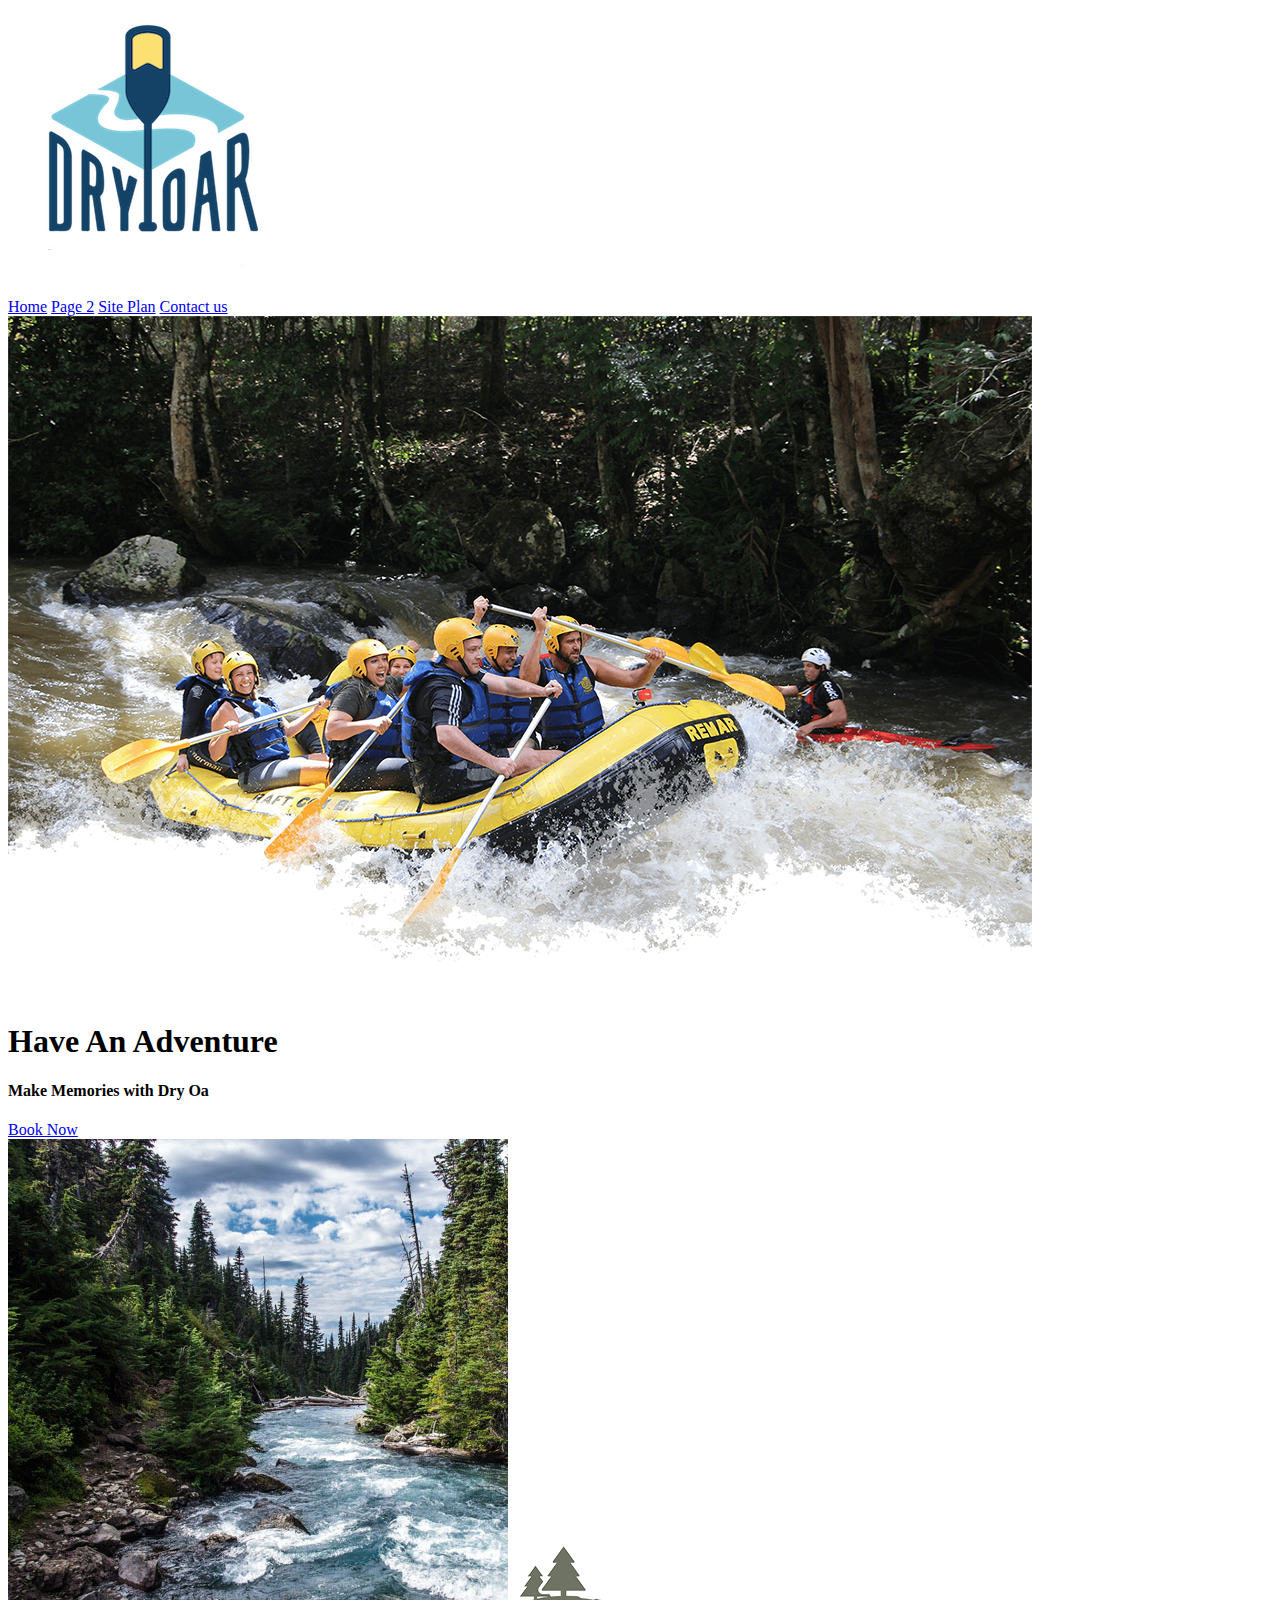
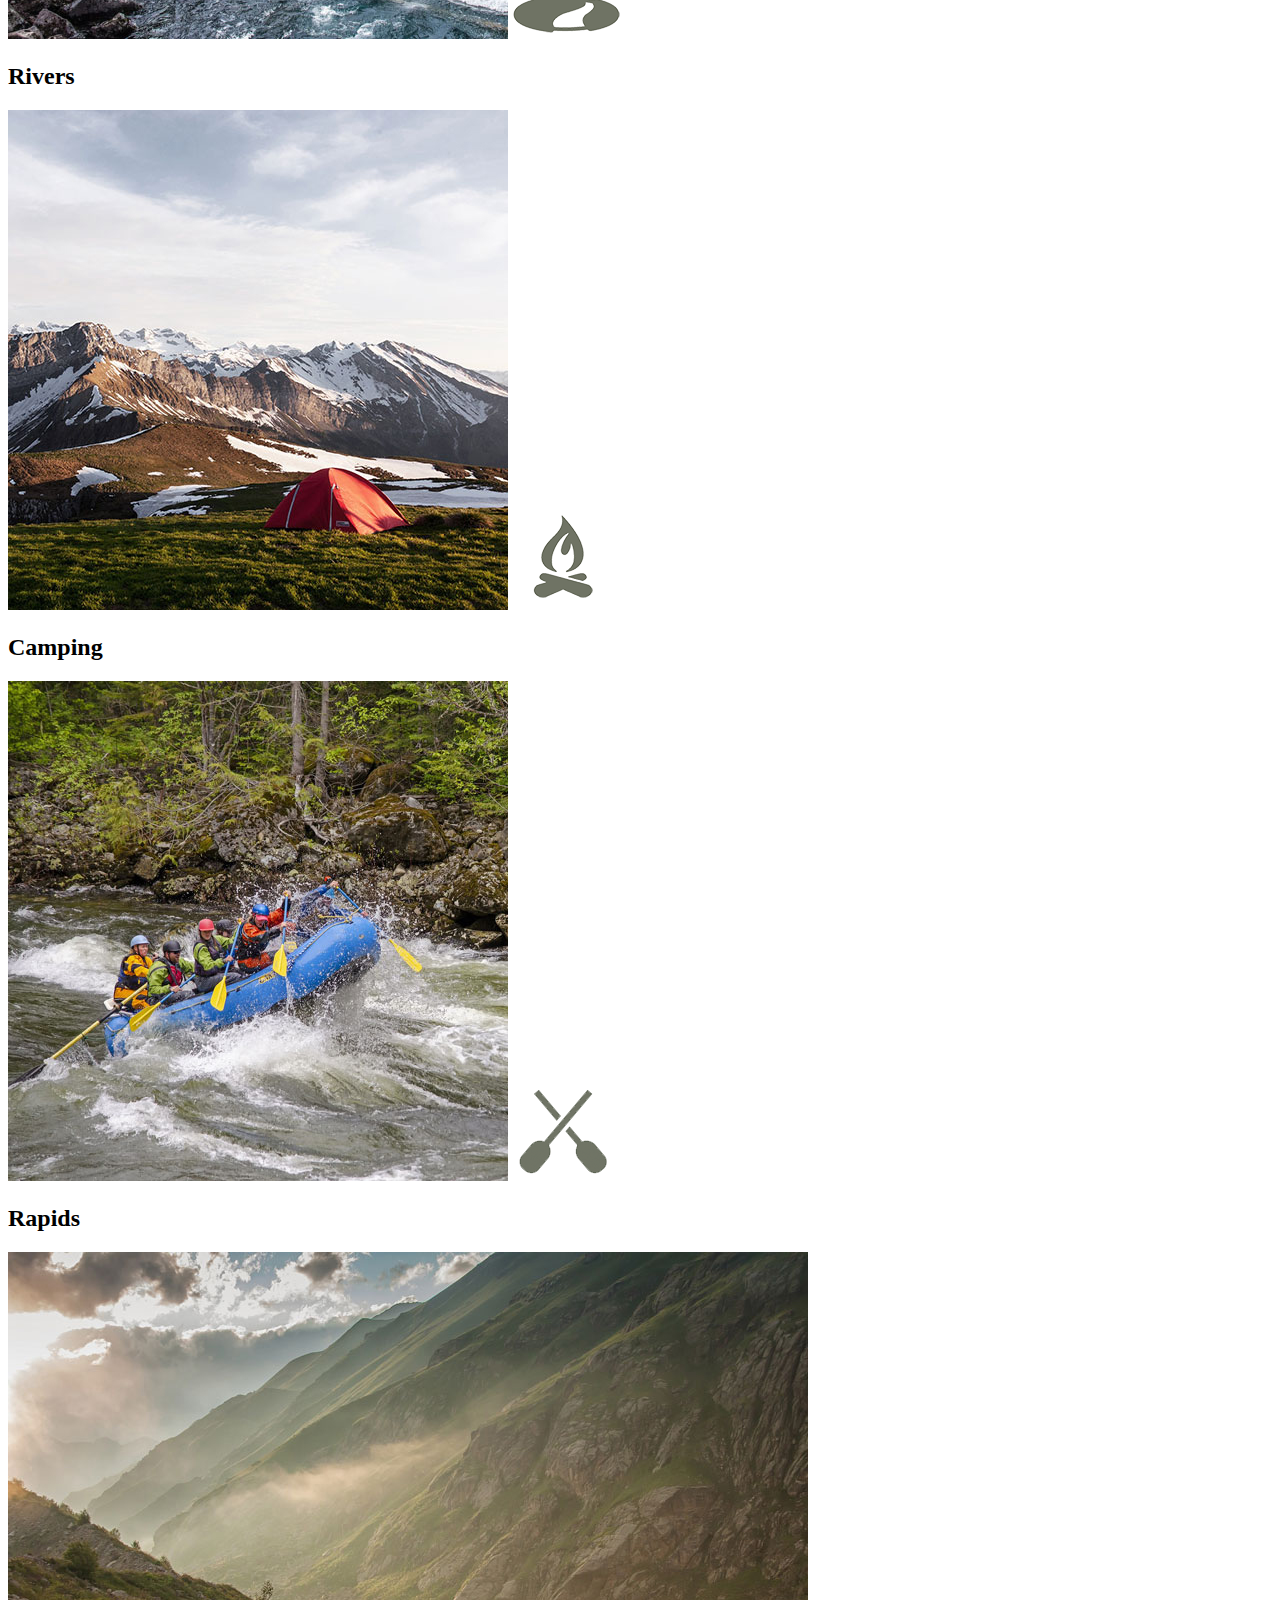
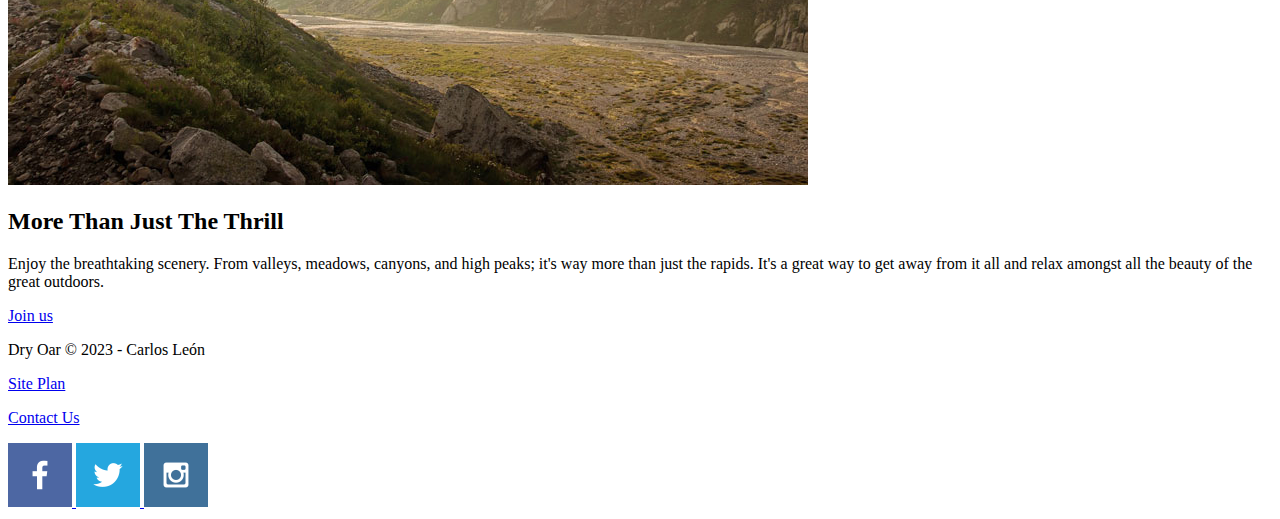
==== wwr/index.html @ 68b5c50a "feat: Populate wireframe" ====
<!DOCTYPE html>
<html lang="en">
<head>
    <meta charset="UTF-8">
    <meta http-equiv="X-UA-Compatible" content="IE=edge">
    <meta name="viewport" content="width=device-width, initial-scale=1.0">
    <title>Whitewater Rafting Vacations | Dry Oar Boating | Home</title>
</head>
<body>
    <header>

        <a id="link_logo" href="index.html">
            <img class="logo" src="images/logo.png" alt="Dry Oar Logo">
        </a>
      
        <nav>
            <a href="index.html">Home</a>
            <a href="#">Page 2</a>
            <a href="site-plan-rafting.html">Site Plan</a>
            <a href="contactus.html">Contact us</a>
        </nav>
    </header>
    
    <div id="hero">
        <div id="hero-box">
            <img id="hero-img" src="images/hero.png" alt="People enjoying rafting">
        </div>

        <section id="hero-msg">
            <h1 class="home-title">Have An Adventure</h1>
            <h4>Make Memories with Dry Oa</h4>
            <div class="button-box">
                <a class="book" href="contactus.html">Book Now</a>
            </div>
        </section>
    </div>
    
    <main class="home-grid">
        <section class="rivers-card">
            <img class="card-img" src="images/rivers.jpg" alt="river in forest">
            <img class="icon" src="images/river_icon.png" alt="river icon">
            <h2>Rivers</h2>
        </section>

        <section class="camping-card">
            <img class="card-img" src="images/camping.jpg" alt="tent in mountains">
            <img class="icon" src="images/fire_icon.png" alt="fire icon">
            <h2>Camping</h2>
        </section>

        <section class="rapids-card">
            <img class="card-img" src="images/rapids.jpg" alt="rafting boat">
            <img class="icon" src="images/oars.png" alt="oars icon">
            <h2>Rapids</h2>
        </section>

        <img class="mountains" src="images/mountains.jpg" alt="Misty mountains">
        <section class="msg">
            <h2>More Than Just The Thrill</h2>
            <p>Enjoy the breathtaking scenery. From valleys, meadows, 
                canyons, and high peaks; it's way more than just 
                the rapids. It's a great way to get away 
                from it all and relax amongst all the beauty of 
                the great outdoors. </p>
            <a class="join" href="rivers.html">Join us</a>
        </section>
    </main>

    <footer>
        <p>Dry Oar &copy; 2023 - Carlos León</p>
        <p><a href="site-plan-rafting.html">Site Plan</a></p>
        <p><a href="contactus.html">Contact Us</a></p>
        <div class="social">
            <a href="https://facebook.com">
                <img src="images/facebook.png" alt="fb icon">
            </a>
            <a href="https://twitter.com">
                <img src="images/twitter.png" alt="twitter icon">
            </a>
            <a href="https://instagram.com">
                <img src="images/instagram.png" alt="instagram icon">
            </a>
        </div>        
    </footer>
</body>
</html>
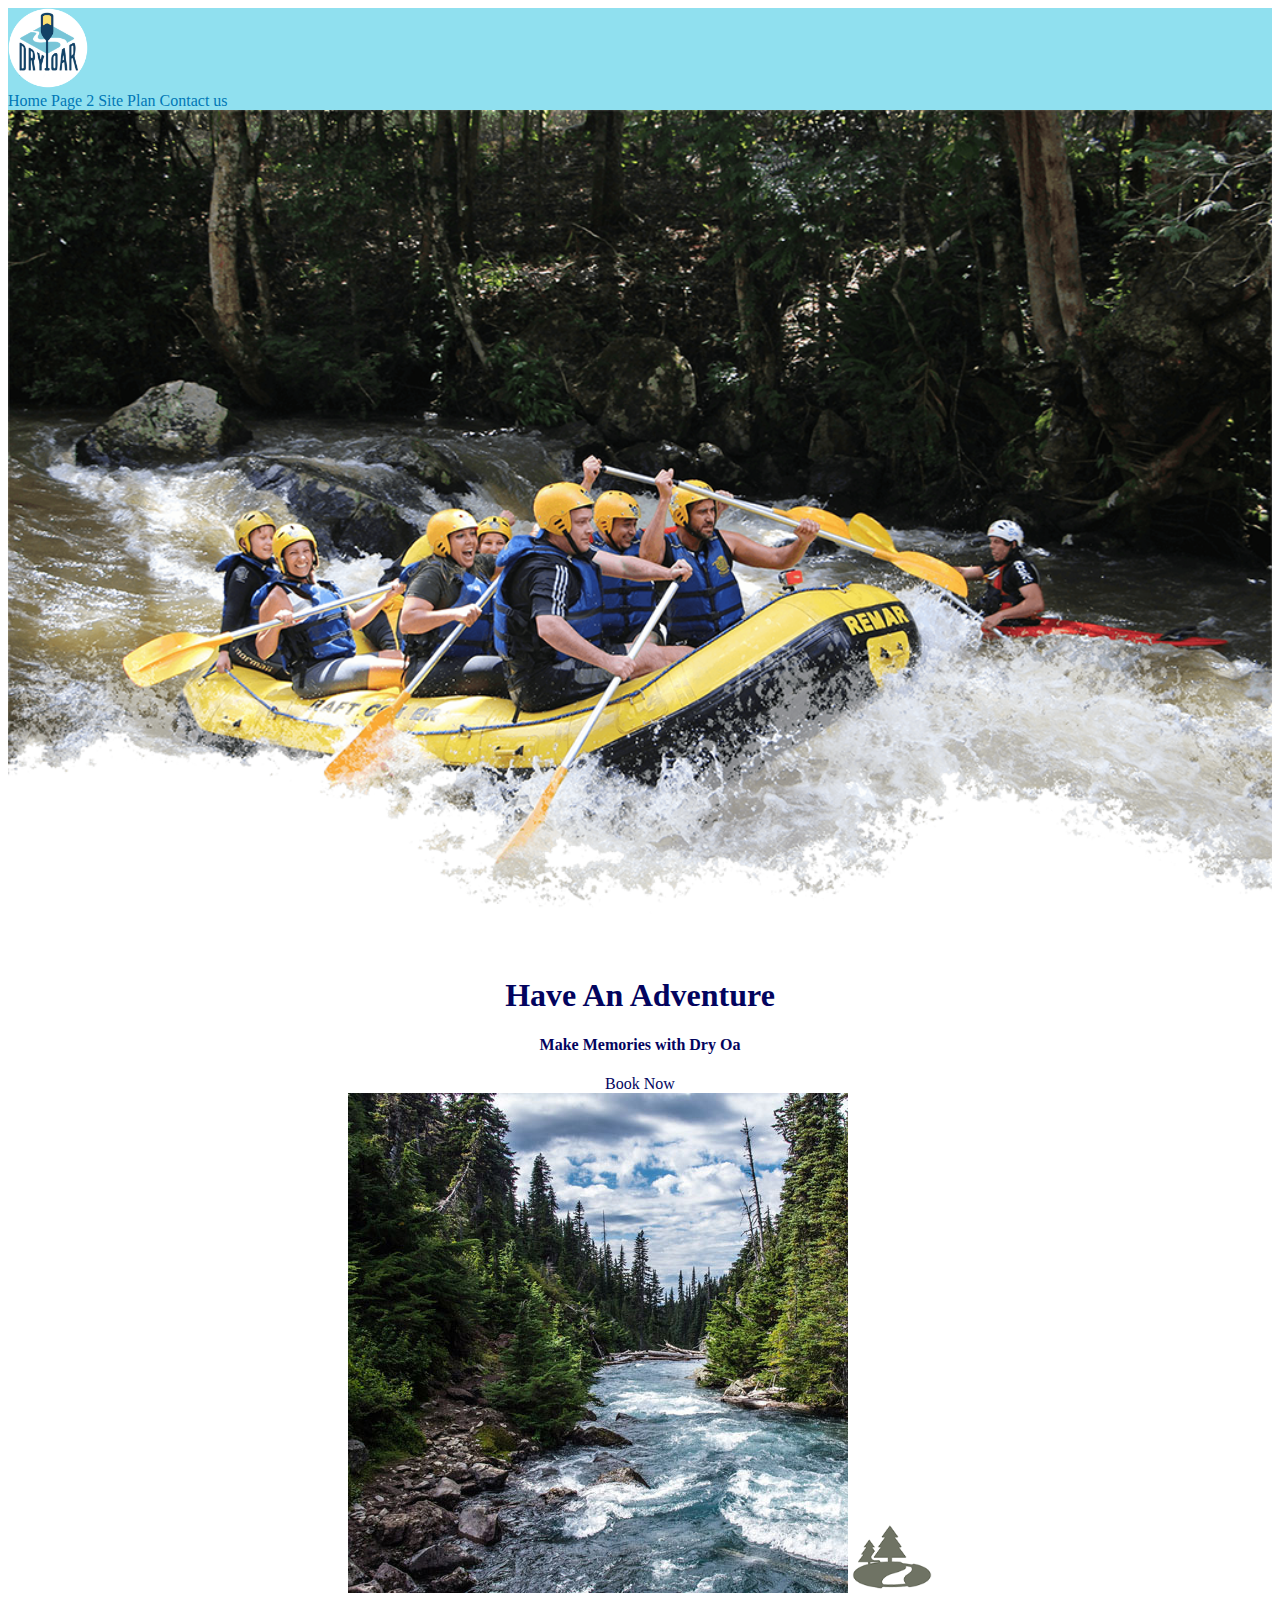
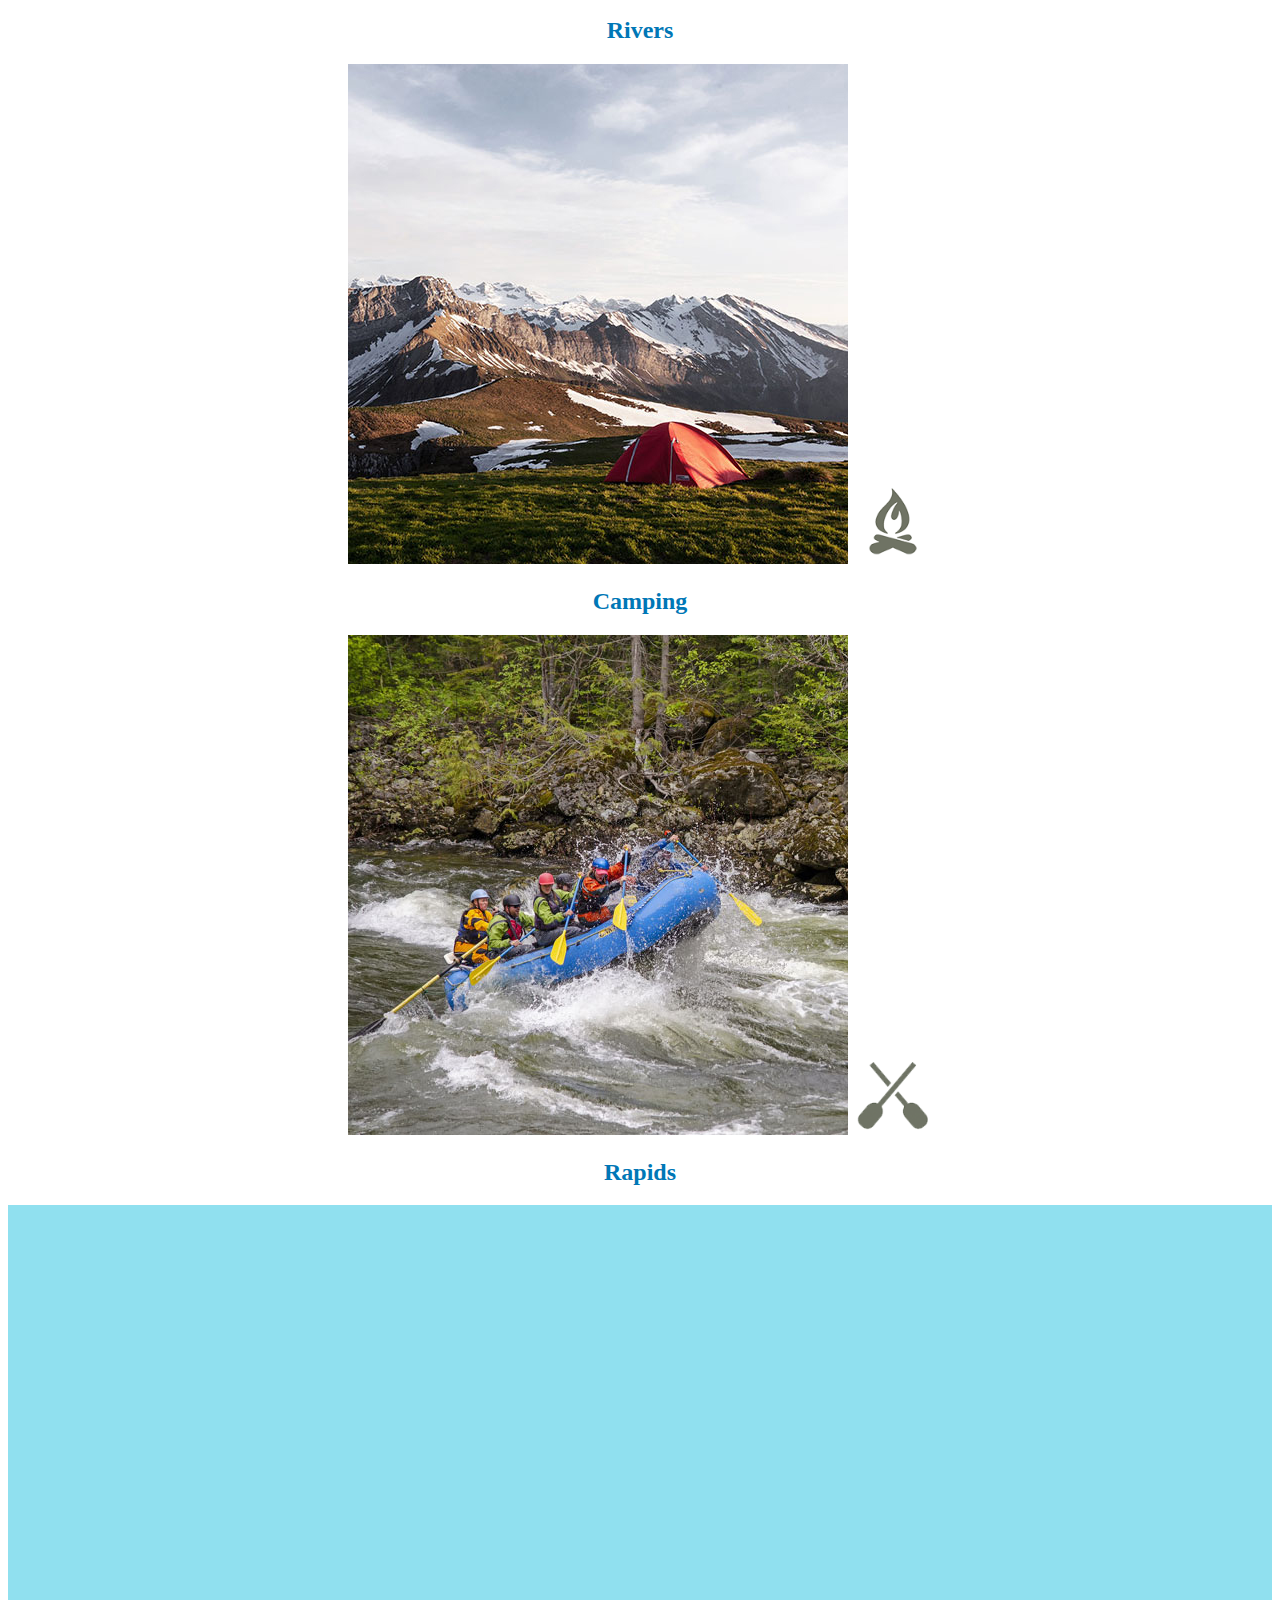
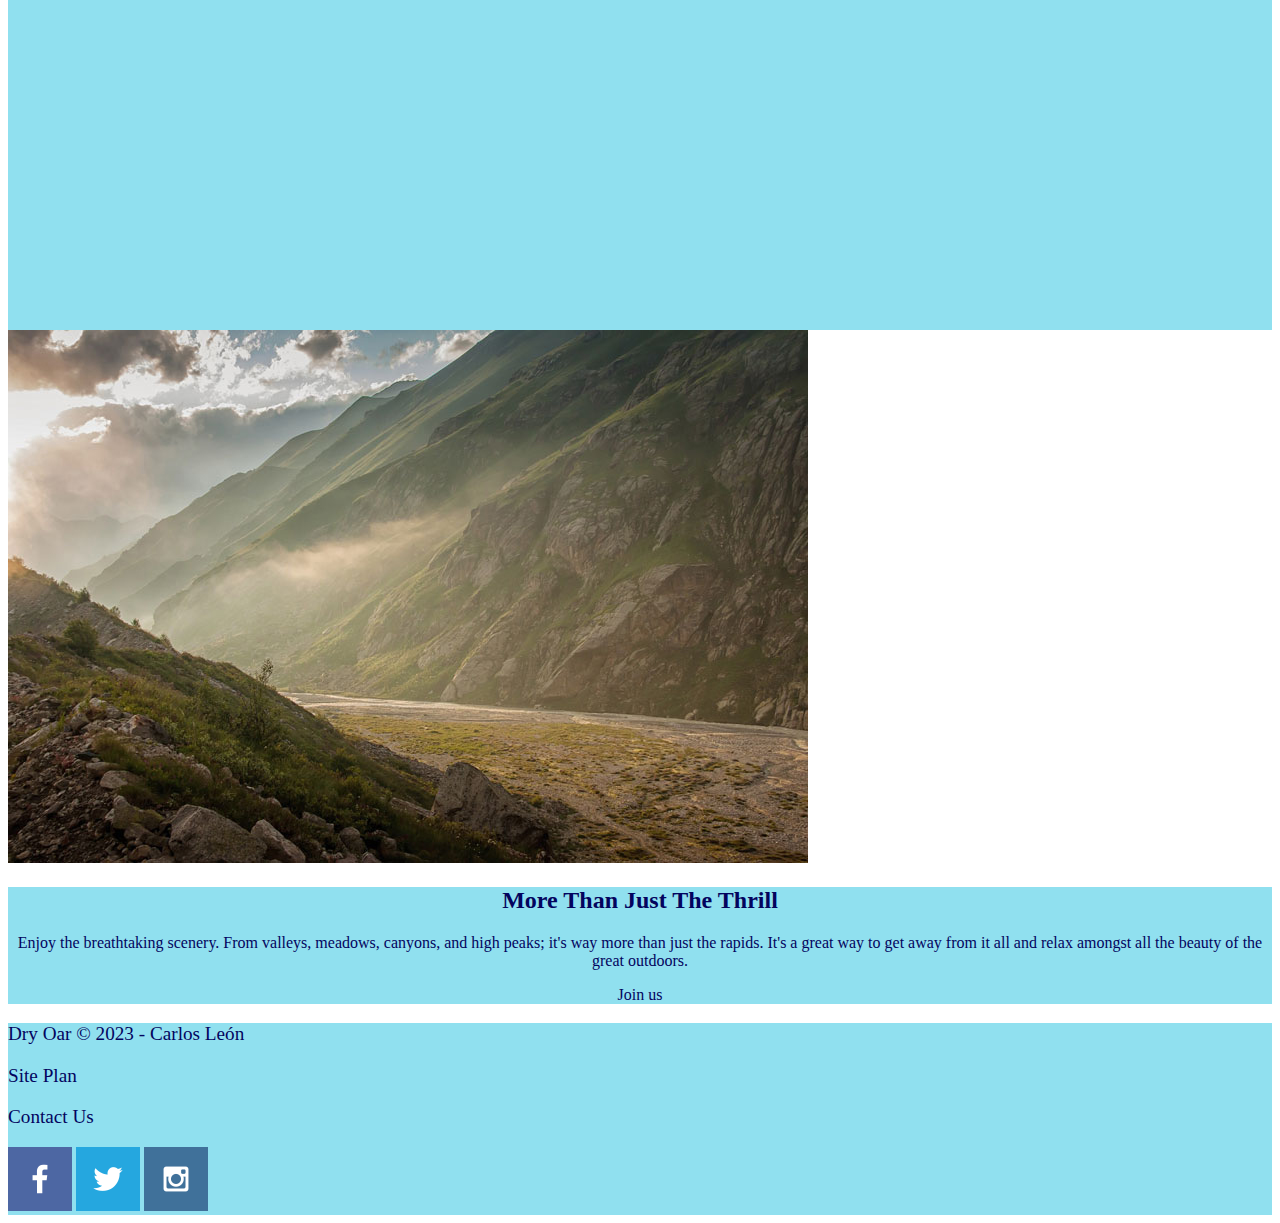
==== commit 35ad1d9a: "feat: Add More HTML and CSS" ====
--- a/wwr/index.html
+++ b/wwr/index.html
@@ -1,86 +1,95 @@
 <!DOCTYPE html>
 <html lang="en">
 <head>
+    <link rel="stylesheet" href="styles/style.css">
     <meta charset="UTF-8">
     <meta http-equiv="X-UA-Compatible" content="IE=edge">
     <meta name="viewport" content="width=device-width, initial-scale=1.0">
     <title>Whitewater Rafting Vacations | Dry Oar Boating | Home</title>
 </head>
 <body>
-    <header>
+    <div id="content">
 
-        <a id="link_logo" href="index.html">
-            <img class="logo" src="images/logo.png" alt="Dry Oar Logo">
-        </a>
-      
-        <nav>
-            <a href="index.html">Home</a>
-            <a href="#">Page 2</a>
-            <a href="site-plan-rafting.html">Site Plan</a>
-            <a href="contactus.html">Contact us</a>
-        </nav>
-    </header>
+        <header>
+
+            <a id="link_logo" href="index.html">
+                <img class="logo" src="images/logo.png" alt="Dry Oar Logo">
+            </a>
+          
+            <nav>
+                <a href="index.html">Home</a>
+                <a href="#">Page 2</a>
+                <a href="site-plan-rafting.html">Site Plan</a>
+                <a href="contactus.html">Contact us</a>
+            </nav>
+        </header>
+        
+        <div id="hero">
+            <div id="hero-box">
+                <img id="hero-img" src="images/hero.png" alt="People enjoying rafting">
+            </div>
     
-    <div id="hero">
-        <div id="hero-box">
-            <img id="hero-img" src="images/hero.png" alt="People enjoying rafting">
+            <section id="hero-msg">
+                <h1 class="home-title">Have An Adventure</h1>
+                <h4>Make Memories with Dry Oa</h4>
+                <div class="button-box">
+                    <a class="book" href="contactus.html">Book Now</a>
+                </div>
+            </section>
         </div>
+        
+        <main class="home-grid">
+            <section class="rivers-card">
+                <img class="card-img" src="images/rivers.jpg" alt="river in forest">
+                <img class="icon" src="images/river_icon.png" alt="river icon">
+                <h2>Rivers</h2>
+            </section>
+    
+            <section class="camping-card">
+                <img class="card-img" src="images/camping.jpg" alt="tent in mountains">
+                <img class="icon" src="images/fire_icon.png" alt="fire icon">
+                <h2>Camping</h2>
+            </section>
+    
+            <section class="rapids-card">
+                <img class="card-img" src="images/rapids.jpg" alt="rafting boat">
+                <img class="icon" src="images/oars.png" alt="oars icon">
+                <h2>Rapids</h2>
+            </section>
+    
+            <div id="background"></div> 
 
-        <section id="hero-msg">
-            <h1 class="home-title">Have An Adventure</h1>
-            <h4>Make Memories with Dry Oa</h4>
-            <div class="button-box">
-                <a class="book" href="contactus.html">Book Now</a>
-            </div>
-        </section>
+            <img class="mountains" src="images/mountains.jpg" alt="Misty mountains">
+            <section class="msg">
+                <h2>More Than Just The Thrill</h2>
+                <p>Enjoy the breathtaking scenery. From valleys, meadows, 
+                    canyons, and high peaks; it's way more than just 
+                    the rapids. It's a great way to get away 
+                    from it all and relax amongst all the beauty of 
+                    the great outdoors. </p>
+                <a class="join" href="rivers.html">Join us</a>
+            </section>
+        </main>
+    
+        <footer>
+            <p>Dry Oar &copy; 2023 - Carlos León</p>
+            <p><a href="site-plan-rafting.html">Site Plan</a></p>
+            <p><a href="contactus.html">Contact Us</a></p>
+            <div class="social">
+                <a href="https://facebook.com">
+                    <img src="images/facebook.png" alt="fb icon">
+                </a>
+                <a href="https://twitter.com" target="_blank">
+                    <img src="images/twitter.png" alt="twitter icon">
+                </a>
+                <a href="https://instagram.com">
+                    <img src="images/instagram.png" alt="instagram icon">
+                </a>
+            </div>        
+        </footer>
+
     </div>
-    
-    <main class="home-grid">
-        <section class="rivers-card">
-            <img class="card-img" src="images/rivers.jpg" alt="river in forest">
-            <img class="icon" src="images/river_icon.png" alt="river icon">
-            <h2>Rivers</h2>
-        </section>
 
-        <section class="camping-card">
-            <img class="card-img" src="images/camping.jpg" alt="tent in mountains">
-            <img class="icon" src="images/fire_icon.png" alt="fire icon">
-            <h2>Camping</h2>
-        </section>
 
-        <section class="rapids-card">
-            <img class="card-img" src="images/rapids.jpg" alt="rafting boat">
-            <img class="icon" src="images/oars.png" alt="oars icon">
-            <h2>Rapids</h2>
-        </section>
-
-        <img class="mountains" src="images/mountains.jpg" alt="Misty mountains">
-        <section class="msg">
-            <h2>More Than Just The Thrill</h2>
-            <p>Enjoy the breathtaking scenery. From valleys, meadows, 
-                canyons, and high peaks; it's way more than just 
-                the rapids. It's a great way to get away 
-                from it all and relax amongst all the beauty of 
-                the great outdoors. </p>
-            <a class="join" href="rivers.html">Join us</a>
-        </section>
-    </main>
-
-    <footer>
-        <p>Dry Oar &copy; 2023 - Carlos León</p>
-        <p><a href="site-plan-rafting.html">Site Plan</a></p>
-        <p><a href="contactus.html">Contact Us</a></p>
-        <div class="social">
-            <a href="https://facebook.com">
-                <img src="images/facebook.png" alt="fb icon">
-            </a>
-            <a href="https://twitter.com">
-                <img src="images/twitter.png" alt="twitter icon">
-            </a>
-            <a href="https://instagram.com">
-                <img src="images/instagram.png" alt="instagram icon">
-            </a>
-        </div>        
-    </footer>
 </body>
 </html>--- a/wwr/styles/style.css
+++ b/wwr/styles/style.css
@@ -0,0 +1,142 @@
+
+/* if you are using any Google fonts change the font names below to your fonts. 
+Any spaces in your font name should be replaced with a +. 
+Fonts are separated by a & */
+@import url('https://fonts.googleapis.com/css2?family=Quicksand&family=Rock+Salt&display=swap');
+
+:root {
+  /* change the values below to your colors from your palette */
+  --primary-color: #03045e   ;
+  --secondary-color: #0077b6 ;
+  --accent1-color: #00b4d8;
+  --accent2-color: #90e0ef; /* it was white: "while" */
+
+  /* change the values below to your chosen font(s) */
+  --heading-font: "Rock Salt";
+  --paragraph-font: Quicksand, Helvetica, sans-serif;
+
+  /* these colors below should be chosen from among your palette colors above */
+  --headline-color-on-white: #03045e ;  /* headlines on a white background */ 
+  --headline-color-on-color: white; /* headlines on a colored background */ 
+  --paragraph-color-on-white: #0077b6; /* paragraph text on a white background */ 
+  --paragraph-color-on-color: white; /* paragraph text on a colored background */ 
+  --paragraph-background-color: #00b4d8 ;
+  --nav-link-color: #03045e;
+  --nav-background-color: #90e0ef;
+  --nav-hover-link-color: #90e0ef;
+  --nav-hover-background-color: #0077b6;
+}
+
+
+
+
+#content {
+    max-width: 1600px;
+    margin: 0 auto;
+}
+
+/* img {
+    max-width: 1600px;
+} */
+
+nav a, #hero-msg h1, #hero-msg h4, .button-box, main section {
+    text-align: center;
+    color: var(--secondary-color);
+}
+
+#background {
+    height: 725px;
+    background-color: var(--accent2-color);
+}
+
+body {
+    background-color: white;
+}
+
+header {
+    background-color: var(--accent2-color);
+}
+
+nav a:hover {
+    color: var(--nav-hover-link-color);
+    background-color: var(--nav-hover-background-color);
+}
+
+
+.book:hover, .join:hover {
+    color: var(--secondary-color);
+}
+
+.msg {
+    background-color: var(--accent2-color);
+}
+
+footer {
+    background-color: var(--accent2-color);
+}
+
+#hero-msg .home-title {
+    color: var(--headline-color-on-white);
+}
+
+#hero-msg h4 {
+    color: var(--headline-color-on-white);
+}
+
+.book, .join {
+    color: var(--headline-color-on-white);
+}
+
+.book:hover, .join:hover {
+    color: var(--accent1-color);
+}  
+
+.msg h2 {
+    color: var(--headline-color-on-white);
+}
+
+.msg p {
+    color: var(--headline-color-on-white);
+}
+
+footer {
+    color: var(--headline-color-on-white);
+}
+
+footer a {
+    color: var(--headline-color-on-white);   
+}
+
+footer a:hover {
+    color: var(--secondary-color);   
+}
+
+.logo, .icon {
+    width: 80px;
+}
+
+#hero-img {
+    width: 100%;
+}
+
+nav a {
+    text-align: center;
+    /* color: var(--headline-color-on-white); */
+    text-decoration: none;
+}
+
+.book, .join {
+    text-decoration: none;
+}
+
+footer a {
+    text-decoration: none;
+}
+
+footer p {
+    font-size: 1.2em;
+}
+
+footer p a:hover {
+    text-decoration: underline;
+}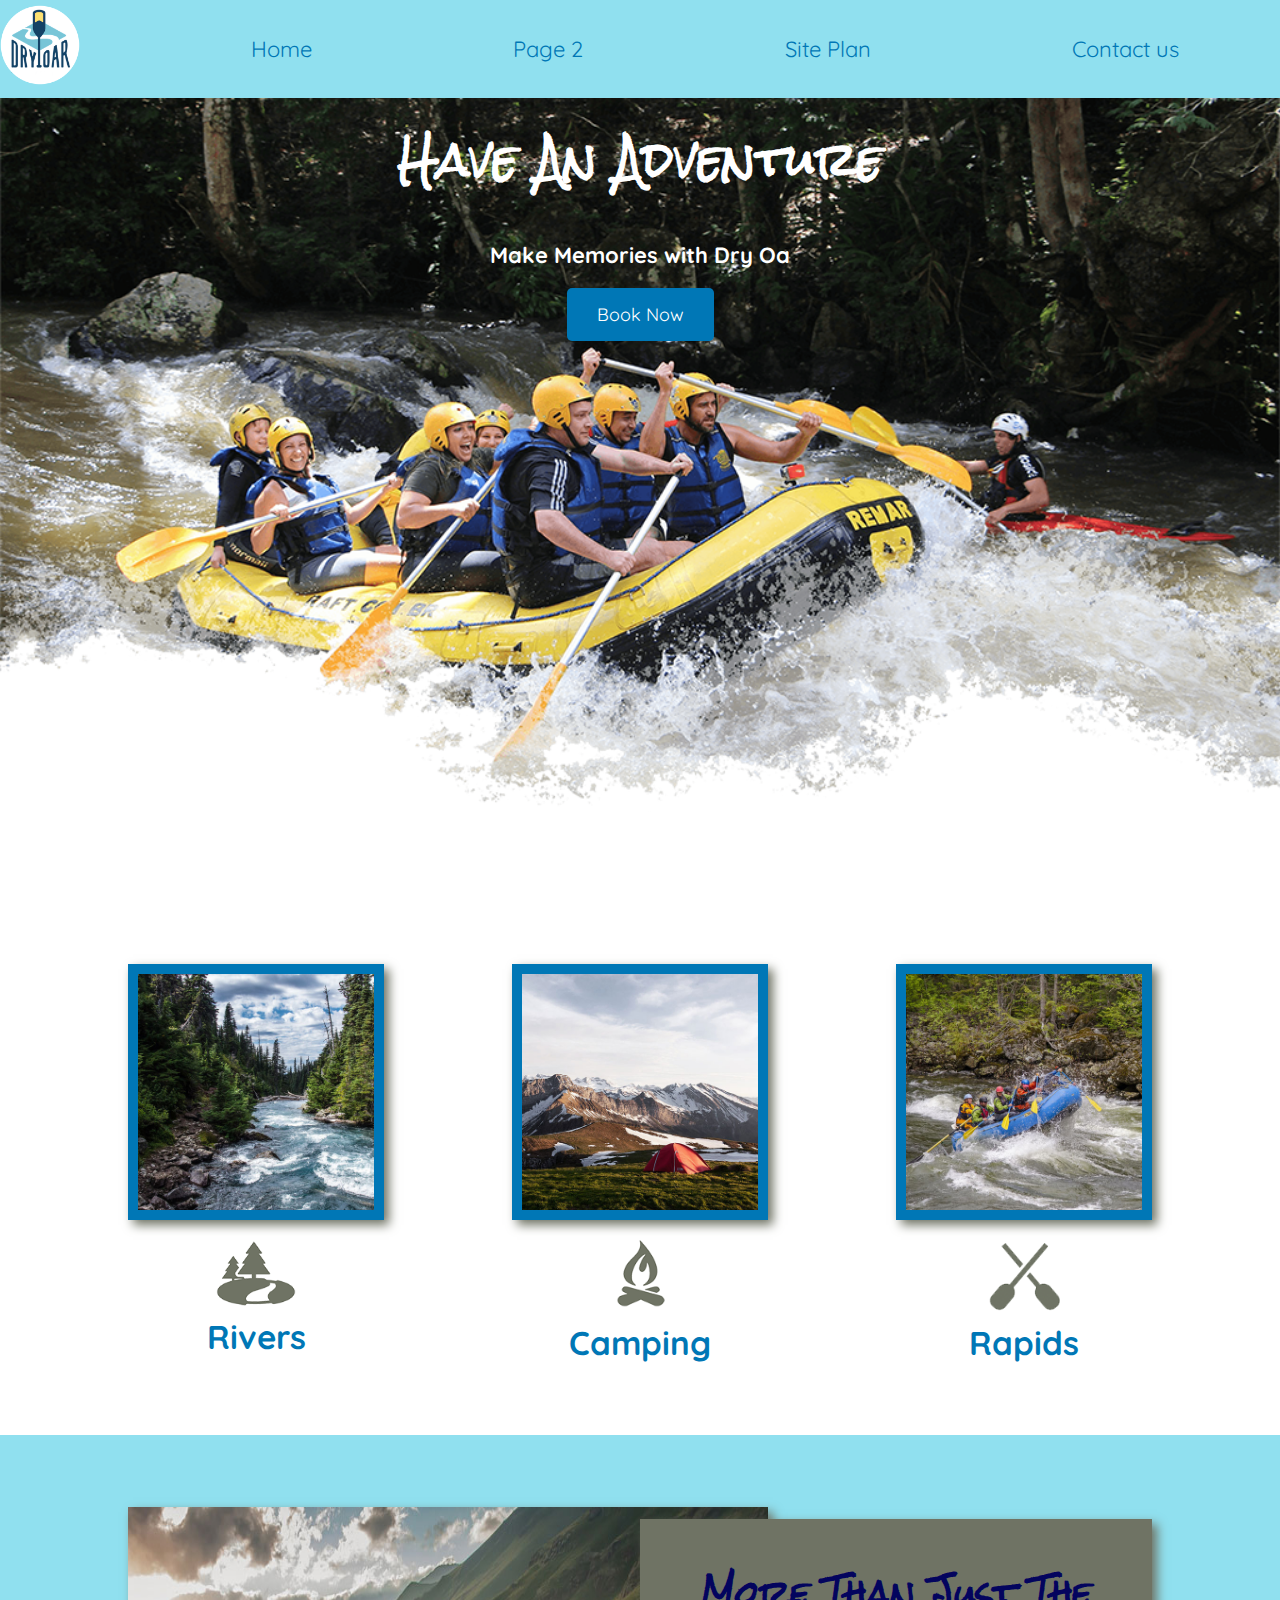
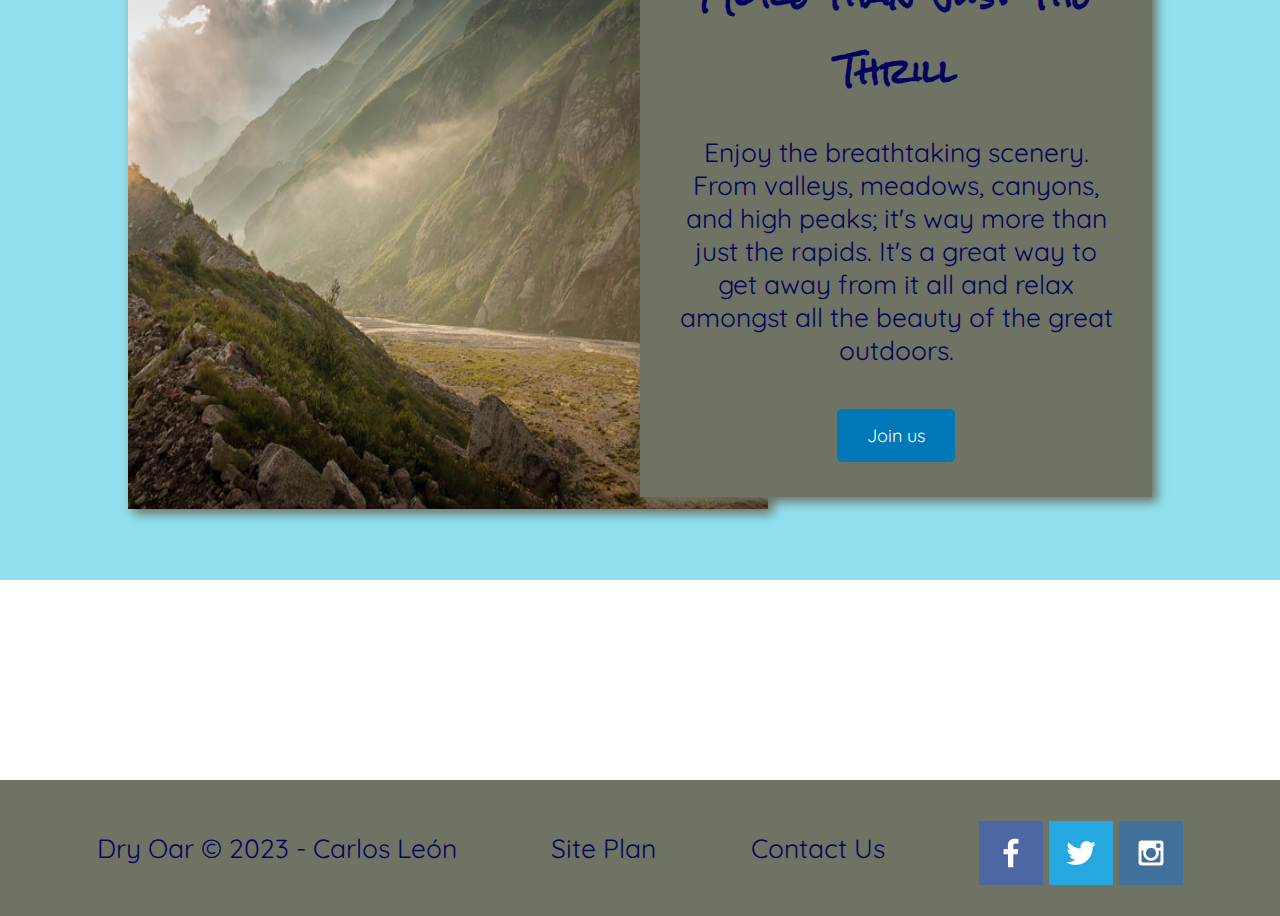
==== commit 8ab4d230: "feat: Add second page" ====
--- a/wwr/index.html
+++ b/wwr/index.html
@@ -18,9 +18,10 @@
           
             <nav>
                 <a href="index.html">Home</a>
-                <a href="#">Page 2</a>
-                <a href="site-plan-rafting.html">Site Plan</a>
-                <a href="contactus.html">Contact us</a>
+                <!-- <a href="#" target="_blank">Page 2</a> -->
+                <a href="rivers.html" target="_blank">Page 2</a>
+                <a href="site-plan-rafting.html" target="_blank">Site Plan</a>
+                <a href="contactus.html" target="_blank">Contact us</a>
             </nav>
         </header>
         
@@ -76,13 +77,13 @@
             <p><a href="site-plan-rafting.html">Site Plan</a></p>
             <p><a href="contactus.html">Contact Us</a></p>
             <div class="social">
-                <a href="https://facebook.com">
+                <a href="https://facebook.com" target="_blank">
                     <img src="images/facebook.png" alt="fb icon">
                 </a>
                 <a href="https://twitter.com" target="_blank">
                     <img src="images/twitter.png" alt="twitter icon">
                 </a>
-                <a href="https://instagram.com">
+                <a href="https://instagram.com" target="_blank">
                     <img src="images/instagram.png" alt="instagram icon">
                 </a>
             </div>        
--- a/wwr/styles/style.css
+++ b/wwr/styles/style.css
@@ -44,13 +44,12 @@
     color: var(--secondary-color);
 }
 
-#background {
-    height: 725px;
-    background-color: var(--accent2-color);
-}
-
 body {
     background-color: white;
+    font-family: var(--paragraph-font), Arial, sans-serif;
+    font-size: 22px;
+    margin: 0;
+    padding: 0;
 }
 
 header {
@@ -69,22 +68,38 @@
 
 .msg {
     background-color: var(--accent2-color);
+    font-size: 1.5em;
+    padding: 35px;
+    /* line-height: 1.5em; */
 }
 
 footer {
     background-color: var(--accent2-color);
+    margin-top: 200px;
 }
 
 #hero-msg .home-title {
-    color: var(--headline-color-on-white);
+    /* color: var(--headline-color-on-white); */
+    color: white;
+    font-family: var(--heading-font), Georgia, serif;
+    font-size: 2em;
+}
+
+.home-title {
+    margin-top: 10px;
 }
 
 #hero-msg h4 {
-    color: var(--headline-color-on-white);
+    /* color: var(--headline-color-on-white); */
+    color: white;
 }
 
 .book, .join {
-    color: var(--headline-color-on-white);
+    background-color: var(--nav-hover-background-color);
+    color: white;
+    font-size: 18px;
+    margin-top: 50px;
+    border-radius: 5px;
 }
 
 .book:hover, .join:hover {
@@ -93,14 +108,19 @@
 
 .msg h2 {
     color: var(--headline-color-on-white);
+    font-family: var(--heading-font), Georgia, serif;
+    font-size: 1em; /*I had to add this line to decrease the height of the container*/
 }
 
 .msg p {
     color: var(--headline-color-on-white);
+    font-size: 0.8em;
+    padding-bottom: 15px;
 }
 
 footer {
     color: var(--headline-color-on-white);
+    padding: 25px 20px;
 }
 
 footer a {
@@ -113,6 +133,14 @@
 
 .logo, .icon {
     width: 80px;
+}
+
+.logo {
+    padding-top: 5px;
+}
+
+.icon {
+    padding-top: 10px;
 }
 
 #hero-img {
@@ -123,10 +151,12 @@
     text-align: center;
     /* color: var(--headline-color-on-white); */
     text-decoration: none;
+    padding: 35px;
 }
 
 .book, .join {
     text-decoration: none;
+    padding: 15px 30px;
 }
 
 footer a {
@@ -139,4 +169,264 @@
 
 footer p a:hover {
     text-decoration: underline;
-}+}
+
+h2 {
+    margin: 0;
+}
+
+footer .social img {
+    padding-top: 15px;
+}
+
+/* .rivers-card, .camping-card, .rapids-card {
+    margin: 200px 0;
+} */
+
+.card-img {
+    width: 100%;
+    border: 10px solid var(--secondary-color);
+    transition: transform .5s;
+    box-shadow: 5px 5px 10px #6f7364;
+}
+
+.card-img:hover {
+    opacity: .6;
+    transform: scale(1.1);
+}
+
+
+main section img {
+    box-sizing: border-box;
+}
+
+
+header {
+    display: grid;
+    grid-template-columns: 150px auto;
+}
+
+nav {
+    display: flex;
+    justify-content: space-around;
+}
+
+#logo_link {
+    padding-top: 5px;
+    justify-self: center;
+    align-self: center;
+}
+
+
+#hero {
+    display: grid;
+    grid-template-columns: 1fr 3fr 1fr;
+    margin-top: -100px; 
+}
+    
+#hero-box {
+    grid-column: 1/4;
+    grid-row: 1/3;
+    z-index: -1;
+}
+
+/* #hero-msg h4 {
+    color: white;
+} */
+
+
+
+#hero-msg {
+    grid-column: 2/3;
+    grid-row: 1/2;
+    margin-top: 100px;
+}
+
+
+
+
+.home-grid {
+    display: grid;
+    grid-template-columns: repeat(10, 1fr);
+    grid-template-rows: 0.3fr 1fr 0.2fr 0.2fr auto auto auto 0.2fr; /*I had to remove the last row to decrease the distance to the footer*/
+    /* grid-template-rows:  repeat(9, 1fr); */
+}
+
+.rivers-card {
+    grid-column: 2/4;
+    grid-row: 2/3;
+    height:fit-content;
+    margin-bottom: -400px;
+}
+
+.camping-card {
+    grid-column: 5/7;
+    grid-row: 2/3;
+}
+
+.rapids-card {
+    grid-column: 8/10;
+    grid-row: 2/3;
+}
+
+#background {
+    height: 725px;
+    height: 100%; 
+    background-color: var(--accent2-color);
+    grid-column: 1/11;
+    grid-row: 4/9;
+}
+
+
+.mountains {
+    grid-column: 2/7;
+    grid-row: 5/8;
+    width: 100%;
+    height: 100%; 
+    box-shadow: 5px 5px 10px #6f7364;    
+}
+
+.msg {
+    grid-column: 6/10;
+    grid-row: 6/7;
+    background-color: #6f7364;
+    padding: 35px;
+    box-shadow: 5px 5px 10px #6f7364;
+}
+
+
+
+
+footer {
+    background-color: #6f7364;
+    padding: 25px 50px;
+    margin-top: 200px; 
+    display: flex;
+    justify-content: space-around;
+    align-items: center;
+}
+   
+
+/* ************************************************************************** */
+/* Here is the CSS for the second page */
+/* ************************************************************************** */
+
+.rivers-grid {
+    display: grid;
+    grid-template-columns: repeat(10, 1fr);
+    grid-template-rows:  repeat(20, 1fr);
+    /* grid-template-rows:  repeat(9, 1fr); */
+}
+
+.overview {
+    display: flex;
+    justify-content: center; 
+    align-items: center;
+    grid-column: 2/10;
+    grid-row: 1/3;
+
+}
+
+
+.msg_rivers_1 {
+    /* height: 200px; */
+    grid-column: 6/10;
+    grid-row: 4/7;
+    background-color: #6f7364;
+    /* padding: 35px; */
+    box-shadow: 5px 5px 10px #6f7364;
+    color: var(--accent2-color);
+    font-size: smaller;
+}
+
+.msg_rivers_2 {
+    grid-column: 2/6;
+    grid-row: 10/13;
+    background-color: #6f7364;
+    /* padding: 35px; */
+    box-shadow: 5px 5px 10px #6f7364;
+    color: var(--accent2-color);
+    font-size: smaller;    
+}
+
+.msg_rivers_3 {
+    grid-column: 6/10;
+    grid-row: 16/19;
+    background-color: #6f7364;
+    /* padding: 35px; */
+    box-shadow: 5px 5px 10px #6f7364;
+    color: var(--accent2-color);
+    font-size: smaller;    
+}
+
+#quiet {
+    grid-column: 2/7;
+    grid-row: 3/8;
+    width: 100%;
+    /* height: 100%;  */
+    /* height: 100px; */
+    box-shadow: 5px 5px 10px #6f7364;
+}
+
+#exciting {
+    grid-column: 5/10;
+    grid-row: 9/14;
+    width: 100%;
+    height: 100%; 
+    box-shadow: 5px 5px 10px #6f7364;
+}
+
+#challenge {
+    grid-column: 2/7;
+    grid-row: 15/20;
+    width: 100%;
+    height: 100%; 
+    box-shadow: 5px 5px 10px #6f7364;
+}
+
+/* End of the CSS of the second page */
+/* ************************************************************************** */
+
+
+
+@media screen and (max-width: 900px) {
+    #hero, .home-grid {
+        display: block;
+        height: auto;
+    }
+    nav, footer {
+        flex-direction: column;
+    }
+    nav a {
+        display: block;
+        padding: 15px;
+    }
+    #hero {
+        margin-top: 0;
+    }
+    #hero-msg {
+        margin-top: 0;
+    }
+    #hero-msg h4 {
+        display: none;
+    }
+    .home-title {
+        font-size: 25px;
+        color: #6f7364;
+    }
+    .rivers-card, .camping-card, .rapids-card { 
+        margin: 50px auto;
+        width: 60%;
+    }
+    #background {
+        display: none;
+    }
+    .mountains, .msg {
+        width: 80%;
+        display: block;
+        margin: 0 auto;
+    }
+    footer {
+        margin-top: 25px;
+    }
+}
